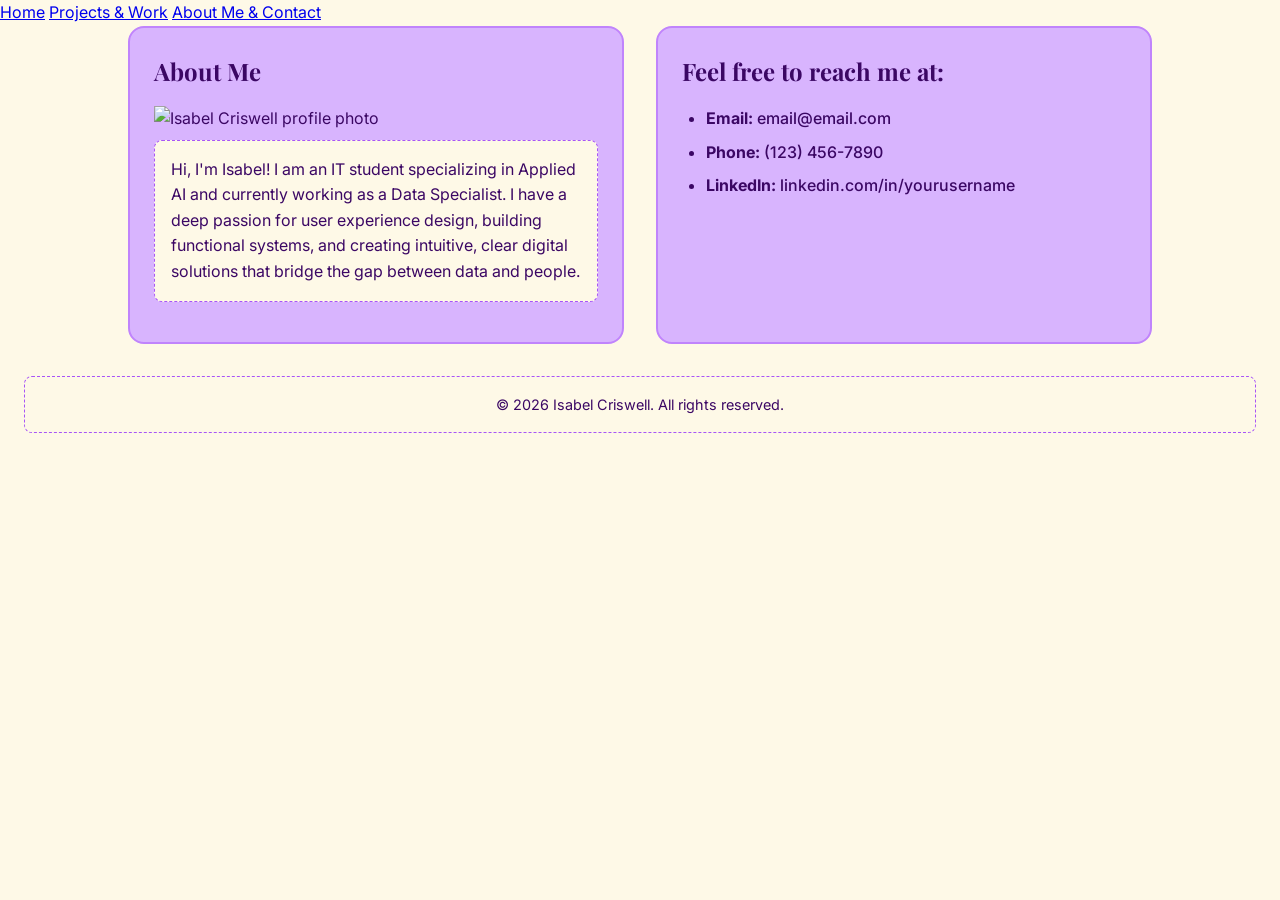
==== about.html @ f3558c69 "Initial commit for Project Milestone site" ====
<!DOCTYPE html>
<html lang="en">
<head>
    <meta charset="UTF-8">
    <meta name="viewport" content="width=device-width, initial-scale=1.0">
    <title>Document</title>
    
    <!-- GOOGLE FONTS (Serif Heading + Sans-Serif Body) -->
    <link rel="preconnect" href="https://fonts.googleapis.com">
    <link rel="preconnect" href="https://fonts.gstatic.com" crossorigin>
    <link href="https://fonts.googleapis.com/css2?family=Inter:wght@400;500;600&family=Playfair+Display:wght@600;700&display=swap" rel="stylesheet">

    <!-- LINKED CSS FILE -->
    <link rel="stylesheet" href="style.css">
</head>
<body>
    <!-- 1. NAVIGATION HEADER (Shared across all pages) -->
    <header>
        <nav>
            <a href="index.html">Home</a>
            <a href="projects.html">Projects &amp; Work</a>
            <a href="about.html">About Me &amp; Contact</a>
        </nav>
    </header>

    <!-- 2. MAIN ABOUT & CONTACT CONTENT -->
    <main class="grid-container">
        <!-- Profile / Bio Section -->
        <section class="card">
            <h1>About Me</h1>
            <!-- Placeholder for your profile picture from the wireframe -->
            <img src="placeholder.jpg" alt="Isabel Criswell profile photo" width="200">
            
            <p>Hi, I'm Isabel! I am an IT student specializing in Applied AI and currently working as a Data Specialist. I have a deep passion for user experience design, building functional systems, and creating intuitive, clear digital solutions that bridge the gap between data and people.</p>
        </section>

        <!-- Contact Section from your wireframe checklist -->
        <section class="card">
            <h2>Feel free to reach me at:</h2>
            <ul>
                <li><strong>Email:</strong> email@email.com</li>
                <li><strong>Phone:</strong> (123) 456-7890</li>
                <li><strong>LinkedIn:</strong> linkedin.com/in/yourusername</li>
            </ul>
        </section>
    </main>

    <!-- 3. FOOTER -->
    <footer>
        <p>&copy; 2026 Isabel Criswell. All rights reserved.</p>
    </footer>
</body>
</html>
---- style.css ----
/* =========================================================
   PALETTE & TYPOGRAPHY
   - Background: Eggshell (#FEF9E7)
   - Accents / Cards: Soft Lilac (#D8B4FE)
   - Text & Nav: Dark Purple (#3B0764)
   - Fonts: Playfair Display (Serif) + Inter (Sans-Serif)
   ========================================================= */

* {
  box-sizing: border-box; /* Prevents horizontal scroll */
}

body {
  font-family: 'Inter', system-ui, -apple-system, sans-serif;
  background-color: #FEF9E7;
  color: #3B0764;
  line-height: 1.6;
  margin: 0;
  padding: 0;
}

/* Serif font for headings */
h1, h2, h3 {
  font-family: 'Playfair Display', Georgia, serif;
  color: #3B0764;
  margin-top: 0;
  margin-bottom: 16px; /* 8px system (16px) */
}

/* =========================================================
   1. FLEXBOX NAVIGATION (Header)
   Requirement: Flexbox multi-element layout & ID Selector (#main-nav)
   ========================================================= */
#main-nav {
  background-color: #3B0764;
  margin-bottom: 32px; /* 8px system (32px) */
  padding: 16px 24px;  /* 8px system (16px / 24px) */
  border-bottom: 4px solid #D8B4FE;
}

#main-nav nav {
  display: flex;
  flex-direction: column; /* Mobile first: stacked menu */
  align-items: center;
  gap: 16px; /* 8px system */
}

#main-nav a {
  color: #FEF9E7;
  text-decoration: none;
  font-weight: 600;
  letter-spacing: 0.5px;
}

#main-nav a:hover {
  color: #D8B4FE;
}

/* =========================================================
   2. CLASS SELECTOR (.card) & TYPE SELECTOR (p)
   ========================================================= */
.card {
  background-color: #D8B4FE;
  padding: 24px;              /* 8px system */
  border: 2px solid #C084FC;
  border-radius: 16px;        /* 8px system */
  height: 100%;
}

p {
  color: #3B0764;
  margin-top: 8px;            /* 8px system */
  margin-bottom: 16px;        /* 8px system */
  padding: 16px;              /* 8px system */
  border: 1px dashed #A855F7;
  background-color: #FEF9E7;
  border-radius: 8px;         /* 8px system */
}

ul {
  padding-left: 24px;
}

li {
  margin-bottom: 8px;
  font-weight: 500;
}

footer {
  text-align: center;
  padding: 24px;
  color: #581C87;
  font-size: 0.9rem;
}

/* =========================================================
   3. RESPONSIVENESS & MEDIA QUERIES
   ========================================================= */

/* Mobile Default (320px) */
.grid-container {
  display: block;
  padding: 0 16px;
  max-width: 100%;
}

.card {
  margin-bottom: 24px;
}

/* MEDIA QUERY 1: Tablet Breakpoint (768px and up) */
@media (min-width: 768px) {
  #main-nav nav {
    flex-direction: row;
    justify-content: center;
    gap: 32px;
  }

  .grid-container {
    display: grid;
    grid-template-columns: repeat(2, 1fr); /* 2-column Grid */
    gap: 24px;
    padding: 0 32px;
    max-width: 900px;
    margin: 0 auto;
  }

  .card {
    margin-bottom: 0;
  }
}

/* MEDIA QUERY 2: Desktop Breakpoint (1200px and up) */
@media (min-width: 1200px) {
  .grid-container {
    max-width: 1120px; /* Constrains line length for desktop */
    gap: 32px;
    padding: 0 48px;
  }

  #main-nav {
    padding: 24px 48px;
  }
}
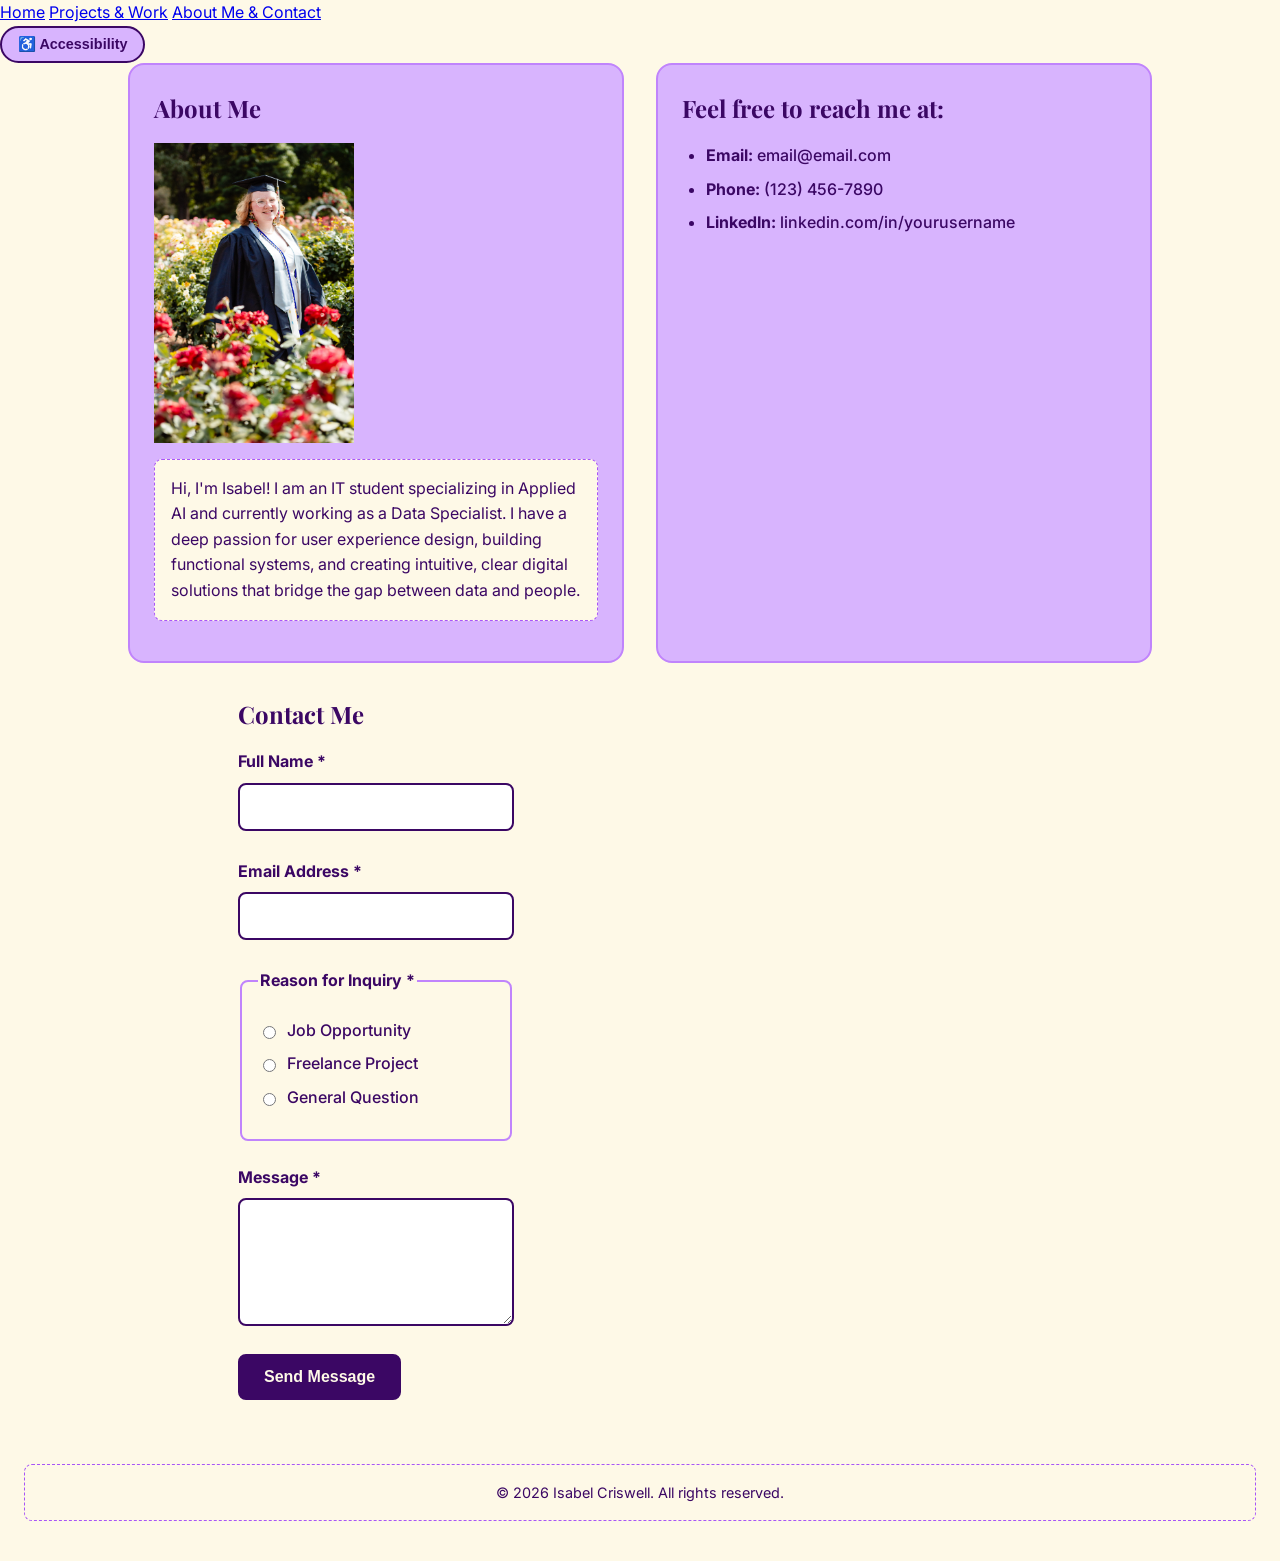
==== commit 1200daad: "Complete Milestone 3 accesibility, contact form, and README updates" ====
--- a/about.html
+++ b/about.html
@@ -14,13 +14,24 @@
     <link rel="stylesheet" href="style.css">
 </head>
 <body>
-    <!-- 1. NAVIGATION HEADER (Shared across all pages) -->
+   <!-- 1. NAVIGATION HEADER (Shared across all pages) -->
     <header>
         <nav>
             <a href="index.html">Home</a>
             <a href="projects.html">Projects &amp; Work</a>
             <a href="about.html">About Me &amp; Contact</a>
         </nav>
+
+        <!-- Accessibility Options Dropdown -->
+  <div class="a11y-dropdown">
+    <button id="a11y-toggle-btn" aria-expanded="false" aria-controls="a11y-menu" aria-label="Accessibility Options">
+      <span>♿ Accessibility</span>
+    </button>
+    <div id="a11y-menu" class="a11y-menu-content" hidden>
+      <button type="button" id="toggle-text-size">Toggle Larger Text</button>
+      <button type="button" id="toggle-high-contrast">Toggle High Contrast</button>
+    </div>
+  </div>
     </header>
 
     <!-- 2. MAIN ABOUT & CONTACT CONTENT -->
@@ -29,7 +40,7 @@
         <section class="card">
             <h1>About Me</h1>
             <!-- Placeholder for your profile picture from the wireframe -->
-            <img src="placeholder.jpg" alt="Isabel Criswell profile photo" width="200">
+            <img src="profile.jpg" alt="Isabel Criswell profile photo" width="200">
             
             <p>Hi, I'm Isabel! I am an IT student specializing in Applied AI and currently working as a Data Specialist. I have a deep passion for user experience design, building functional systems, and creating intuitive, clear digital solutions that bridge the gap between data and people.</p>
         </section>
@@ -43,6 +54,53 @@
                 <li><strong>LinkedIn:</strong> linkedin.com/in/yourusername</li>
             </ul>
         </section>
+
+        <section id="contact-section">
+  <h2>Contact Me</h2>
+  
+  <form id="contact-form" novalidate>
+    <!-- Field 1: Name -->
+    <div class="form-group">
+      <label for="full-name">Full Name <span class="required">*</span></label>
+      <input type="text" id="full-name" name="full-name" required aria-describedby="name-error" />
+      <span class="error-message" id="name-error" role="alert"></span>
+    </div>
+
+    <!-- Field 2: Email -->
+    <div class="form-group">
+      <label for="email">Email Address <span class="required">*</span></label>
+      <input type="email" id="email" name="email" required aria-describedby="email-error" />
+      <span class="error-message" id="email-error" role="alert"></span>
+    </div>
+
+    <!-- Field 3: Topic (Fieldset & Legend for grouped inputs) -->
+    <fieldset class="form-group">
+      <legend>Reason for Inquiry <span class="required">*</span></legend>
+      <div class="radio-option">
+        <input type="radio" id="reason-job" name="reason" value="job" required />
+        <label for="reason-job">Job Opportunity</label>
+      </div>
+      <div class="radio-option">
+        <input type="radio" id="reason-freelance" name="reason" value="freelance" />
+        <label for="reason-freelance">Freelance Project</label>
+      </div>
+      <div class="radio-option">
+        <input type="radio" id="reason-other" name="reason" value="other" />
+        <label for="reason-other">General Question</label>
+      </div>
+      <span class="error-message" id="reason-error" role="alert"></span>
+    </fieldset>
+
+    <!-- Field 4: Message -->
+    <div class="form-group">
+      <label for="message">Message <span class="required">*</span></label>
+      <textarea id="message" name="message" rows="5" required aria-describedby="message-error"></textarea>
+      <span class="error-message" id="message-error" role="alert"></span>
+    </div>
+
+    <button type="submit" class="btn-submit">Send Message</button>
+  </form>
+</section>
     </main>
 
     <!-- 3. FOOTER -->
--- a/style.css
+++ b/style.css
@@ -1,19 +1,29 @@
 /* =========================================================
-   PALETTE & TYPOGRAPHY
+   PALETTE & TYPOGRAPHY VARIABLES
    - Background: Eggshell (#FEF9E7)
-   - Accents / Cards: Soft Lilac (#D8B4FE)
-   - Text & Nav: Dark Purple (#3B0764)
-   - Fonts: Playfair Display (Serif) + Inter (Sans-Serif)
-   ========================================================= */
+   - Cards / Accents: Soft Lilac (#D8B4FE)
+   - Text & Headers: Dark Purple (#3B0764)
+   - Error Text: Deep Crimson (#991B1B)
+   - System Spacing: Multiples of 8px
+   ========================================================= */
+
+:root {
+  --bg-eggshell: #FEF9E7;
+  --text-purple: #3B0764;
+  --accent-lilac: #D8B4FE;
+  --border-purple: #C084FC;
+  --dashed-purple: #A855F7;
+  --error-red: #991B1B;
+}
 
 * {
-  box-sizing: border-box; /* Prevents horizontal scroll */
+  box-sizing: border-box;
 }
 
 body {
   font-family: 'Inter', system-ui, -apple-system, sans-serif;
-  background-color: #FEF9E7;
-  color: #3B0764;
+  background-color: var(--bg-eggshell);
+  color: var(--text-purple);
   line-height: 1.6;
   margin: 0;
   padding: 0;
@@ -22,59 +32,247 @@
 /* Serif font for headings */
 h1, h2, h3 {
   font-family: 'Playfair Display', Georgia, serif;
-  color: #3B0764;
+  color: var(--text-purple);
   margin-top: 0;
-  margin-bottom: 16px; /* 8px system (16px) */
-}
-
-/* =========================================================
-   1. FLEXBOX NAVIGATION (Header)
-   Requirement: Flexbox multi-element layout & ID Selector (#main-nav)
+  margin-bottom: 16px; /* 8px system */
+}
+
+/* Paragraph styling */
+p {
+  color: var(--text-purple);
+  margin-top: 8px;
+  margin-bottom: 16px;
+  padding: 16px;
+  border: 1px dashed var(--dashed-purple);
+  background-color: var(--bg-eggshell);
+  border-radius: 8px;
+}
+
+/* =========================================================
+   1. FLEXBOX NAVIGATION & HEADER
    ========================================================= */
 #main-nav {
-  background-color: #3B0764;
-  margin-bottom: 32px; /* 8px system (32px) */
-  padding: 16px 24px;  /* 8px system (16px / 24px) */
-  border-bottom: 4px solid #D8B4FE;
+  background-color: var(--text-purple);
+  margin-bottom: 32px;
+  padding: 16px 24px;
+  border-bottom: 4px solid var(--accent-lilac);
+  display: flex;
+  flex-direction: column;
+  align-items: center;
+  gap: 16px;
 }
 
 #main-nav nav {
   display: flex;
-  flex-direction: column; /* Mobile first: stacked menu */
+  flex-direction: column;
   align-items: center;
-  gap: 16px; /* 8px system */
+  gap: 16px;
 }
 
 #main-nav a {
-  color: #FEF9E7;
+  color: var(--bg-eggshell);
   text-decoration: none;
   font-weight: 600;
   letter-spacing: 0.5px;
 }
 
-#main-nav a:hover {
-  color: #D8B4FE;
-}
-
-/* =========================================================
-   2. CLASS SELECTOR (.card) & TYPE SELECTOR (p)
+#main-nav a:hover,
+#main-nav a:focus {
+  color: var(--accent-lilac);
+  outline: 2px auto var(--accent-lilac);
+}
+
+/* =========================================================
+   2. ACCESSIBILITY DROPDOWN MENU
+   ========================================================= */
+.a11y-dropdown {
+  position: relative;
+}
+
+#a11y-toggle-btn {
+  background-color: var(--accent-lilac);
+  color: var(--text-purple);
+  border: 2px solid var(--text-purple);
+  padding: 8px 16px;
+  border-radius: 20px;
+  font-weight: 700;
+  font-size: 0.9rem;
+  cursor: pointer;
+}
+
+#a11y-toggle-btn:hover,
+#a11y-toggle-btn:focus {
+  background-color: var(--bg-eggshell);
+  outline: 3px solid var(--text-purple);
+}
+
+.a11y-menu-content {
+  position: absolute;
+  right: 0;
+  top: 130%;
+  background-color: var(--bg-eggshell);
+  border: 2px solid var(--text-purple);
+  border-radius: 8px;
+  padding: 8px;
+  box-shadow: 0 4px 12px rgba(0, 0, 0, 0.2);
+  display: flex;
+  flex-direction: column;
+  gap: 8px;
+  z-index: 100;
+  min-width: 180px;
+}
+
+.a11y-menu-content[hidden] {
+  display: none;
+}
+
+.a11y-menu-content button {
+  background: var(--accent-lilac);
+  color: var(--text-purple);
+  border: 1px solid var(--text-purple);
+  padding: 8px 12px;
+  border-radius: 4px;
+  cursor: pointer;
+  text-align: left;
+  font-weight: 600;
+  font-size: 0.85rem;
+}
+
+.a11y-menu-content button:hover,
+.a11y-menu-content button:focus {
+  background-color: var(--text-purple);
+  color: var(--bg-eggshell);
+}
+
+/* Toggleable States */
+body.large-text {
+  font-size: 1.25rem;
+}
+
+body.high-contrast {
+  background-color: #000000 !important;
+  color: #FFFF00 !important;
+}
+
+body.high-contrast h1,
+body.high-contrast h2,
+body.high-contrast h3,
+body.high-contrast p,
+body.high-contrast label,
+body.high-contrast legend,
+body.high-contrast a {
+  color: #FFFF00 !important;
+  background-color: #000000 !important;
+  border-color: #FFFF00 !important;
+}
+
+body.high-contrast .card {
+  background-color: #111111 !important;
+  border: 2px solid #FFFF00 !important;
+}
+
+/* =========================================================
+   3. ACCESSIBLE CONTACT FORM STYLING
+   ========================================================= */
+#contact-section {
+  max-width: 640px;
+  margin: 0 auto 32px auto;
+  padding: 0 16px;
+}
+
+.form-group {
+  margin-bottom: 24px;
+  display: flex;
+  flex-direction: column;
+}
+
+label, legend {
+  font-weight: 700;
+  margin-bottom: 8px;
+  color: var(--text-purple);
+}
+
+fieldset.form-group {
+  border: 2px solid var(--border-purple);
+  border-radius: 8px;
+  padding: 16px;
+  background-color: var(--bg-eggshell);
+}
+
+.radio-option {
+  display: flex;
+  align-items: center;
+  gap: 8px;
+  margin-bottom: 8px;
+}
+
+.radio-option label {
+  margin-bottom: 0;
+  font-weight: 500;
+}
+
+input[type="text"],
+input[type="email"],
+textarea {
+  padding: 12px;
+  border: 2px solid var(--text-purple);
+  border-radius: 8px;
+  font-size: 1rem;
+  font-family: inherit;
+  color: var(--text-purple);
+  background-color: #FFFFFF;
+}
+
+input[type="text"]:focus,
+input[type="email"]:focus,
+textarea:focus {
+  outline: 3px solid var(--dashed-purple);
+  border-color: var(--text-purple);
+}
+
+/* High contrast error messages (passes WCAG AA) */
+.error-message {
+  color: var(--error-red);
+  font-size: 0.875rem;
+  font-weight: 700;
+  margin-top: 4px;
+}
+
+/* Strip default paragraph styles if inside error message */
+.error-message p {
+  border: none;
+  padding: 0;
+  margin: 0;
+  background: transparent;
+}
+
+.btn-submit {
+  background-color: var(--text-purple);
+  color: var(--bg-eggshell);
+  padding: 12px 24px;
+  font-size: 1rem;
+  font-weight: 700;
+  border: 2px solid var(--text-purple);
+  border-radius: 8px;
+  cursor: pointer;
+}
+
+.btn-submit:hover,
+.btn-submit:focus {
+  background-color: var(--accent-lilac);
+  color: var(--text-purple);
+  outline: 2px auto var(--text-purple);
+}
+
+/* =========================================================
+   4. CARDS & GRID LAYOUT
    ========================================================= */
 .card {
-  background-color: #D8B4FE;
-  padding: 24px;              /* 8px system */
-  border: 2px solid #C084FC;
-  border-radius: 16px;        /* 8px system */
+  background-color: var(--accent-lilac);
+  padding: 24px;
+  border: 2px solid var(--border-purple);
+  border-radius: 16px;
   height: 100%;
-}
-
-p {
-  color: #3B0764;
-  margin-top: 8px;            /* 8px system */
-  margin-bottom: 16px;        /* 8px system */
-  padding: 16px;              /* 8px system */
-  border: 1px dashed #A855F7;
-  background-color: #FEF9E7;
-  border-radius: 8px;         /* 8px system */
 }
 
 ul {
@@ -89,15 +287,10 @@
 footer {
   text-align: center;
   padding: 24px;
-  color: #581C87;
+  color: var(--text-purple);
   font-size: 0.9rem;
 }
 
-/* =========================================================
-   3. RESPONSIVENESS & MEDIA QUERIES
-   ========================================================= */
-
-/* Mobile Default (320px) */
 .grid-container {
   display: block;
   padding: 0 16px;
@@ -108,17 +301,25 @@
   margin-bottom: 24px;
 }
 
+/* =========================================================
+   5. RESPONSIVENESS & MEDIA QUERIES
+   ========================================================= */
+
 /* MEDIA QUERY 1: Tablet Breakpoint (768px and up) */
 @media (min-width: 768px) {
+  #main-nav {
+    flex-direction: row;
+    justify-content: space-between;
+  }
+
   #main-nav nav {
     flex-direction: row;
-    justify-content: center;
     gap: 32px;
   }
 
   .grid-container {
     display: grid;
-    grid-template-columns: repeat(2, 1fr); /* 2-column Grid */
+    grid-template-columns: repeat(2, 1fr);
     gap: 24px;
     padding: 0 32px;
     max-width: 900px;
@@ -133,7 +334,7 @@
 /* MEDIA QUERY 2: Desktop Breakpoint (1200px and up) */
 @media (min-width: 1200px) {
   .grid-container {
-    max-width: 1120px; /* Constrains line length for desktop */
+    max-width: 1120px;
     gap: 32px;
     padding: 0 48px;
   }
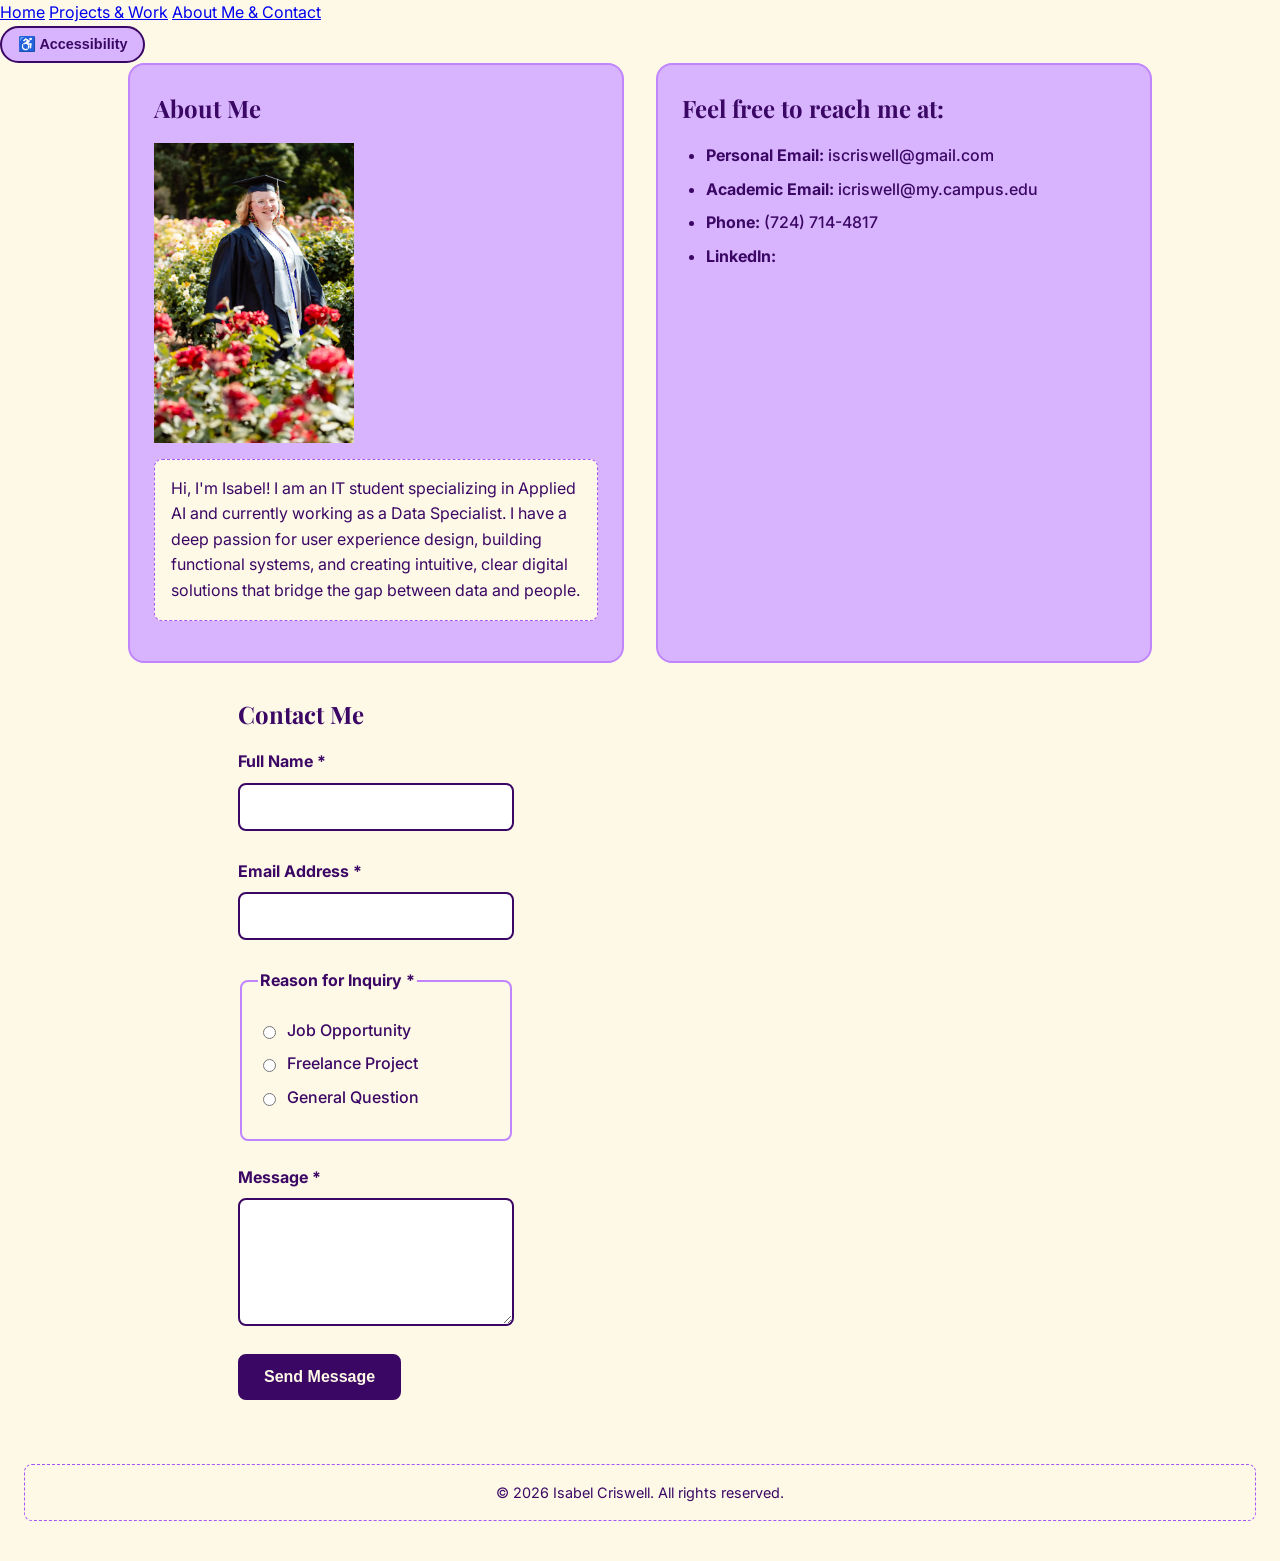
==== commit ab7fe960: "Fix accessibility dropdown menu script link and IDs" ====
--- a/about.html
+++ b/about.html
@@ -49,9 +49,12 @@
         <section class="card">
             <h2>Feel free to reach me at:</h2>
             <ul>
-                <li><strong>Email:</strong> email@email.com</li>
-                <li><strong>Phone:</strong> (123) 456-7890</li>
-                <li><strong>LinkedIn:</strong> linkedin.com/in/yourusername</li>
+                <li><strong>Personal Email:</strong> iscriswell@gmail.com</li>
+                <li><strong>Academic Email:</strong> icriswell@my.campus.edu</li>
+                <li><strong>Phone:</strong> (724) 714-4817</li>
+                <li><strong>LinkedIn:</strong> <linkedin class="com">
+                <in>
+                <isabelcriswell></isabelcriswell></li>
             </ul>
         </section>
 
@@ -107,5 +110,6 @@
     <footer>
         <p>&copy; 2026 Isabel Criswell. All rights reserved.</p>
     </footer>
+    <script src="main.js" defer></script>
 </body>
 </html>
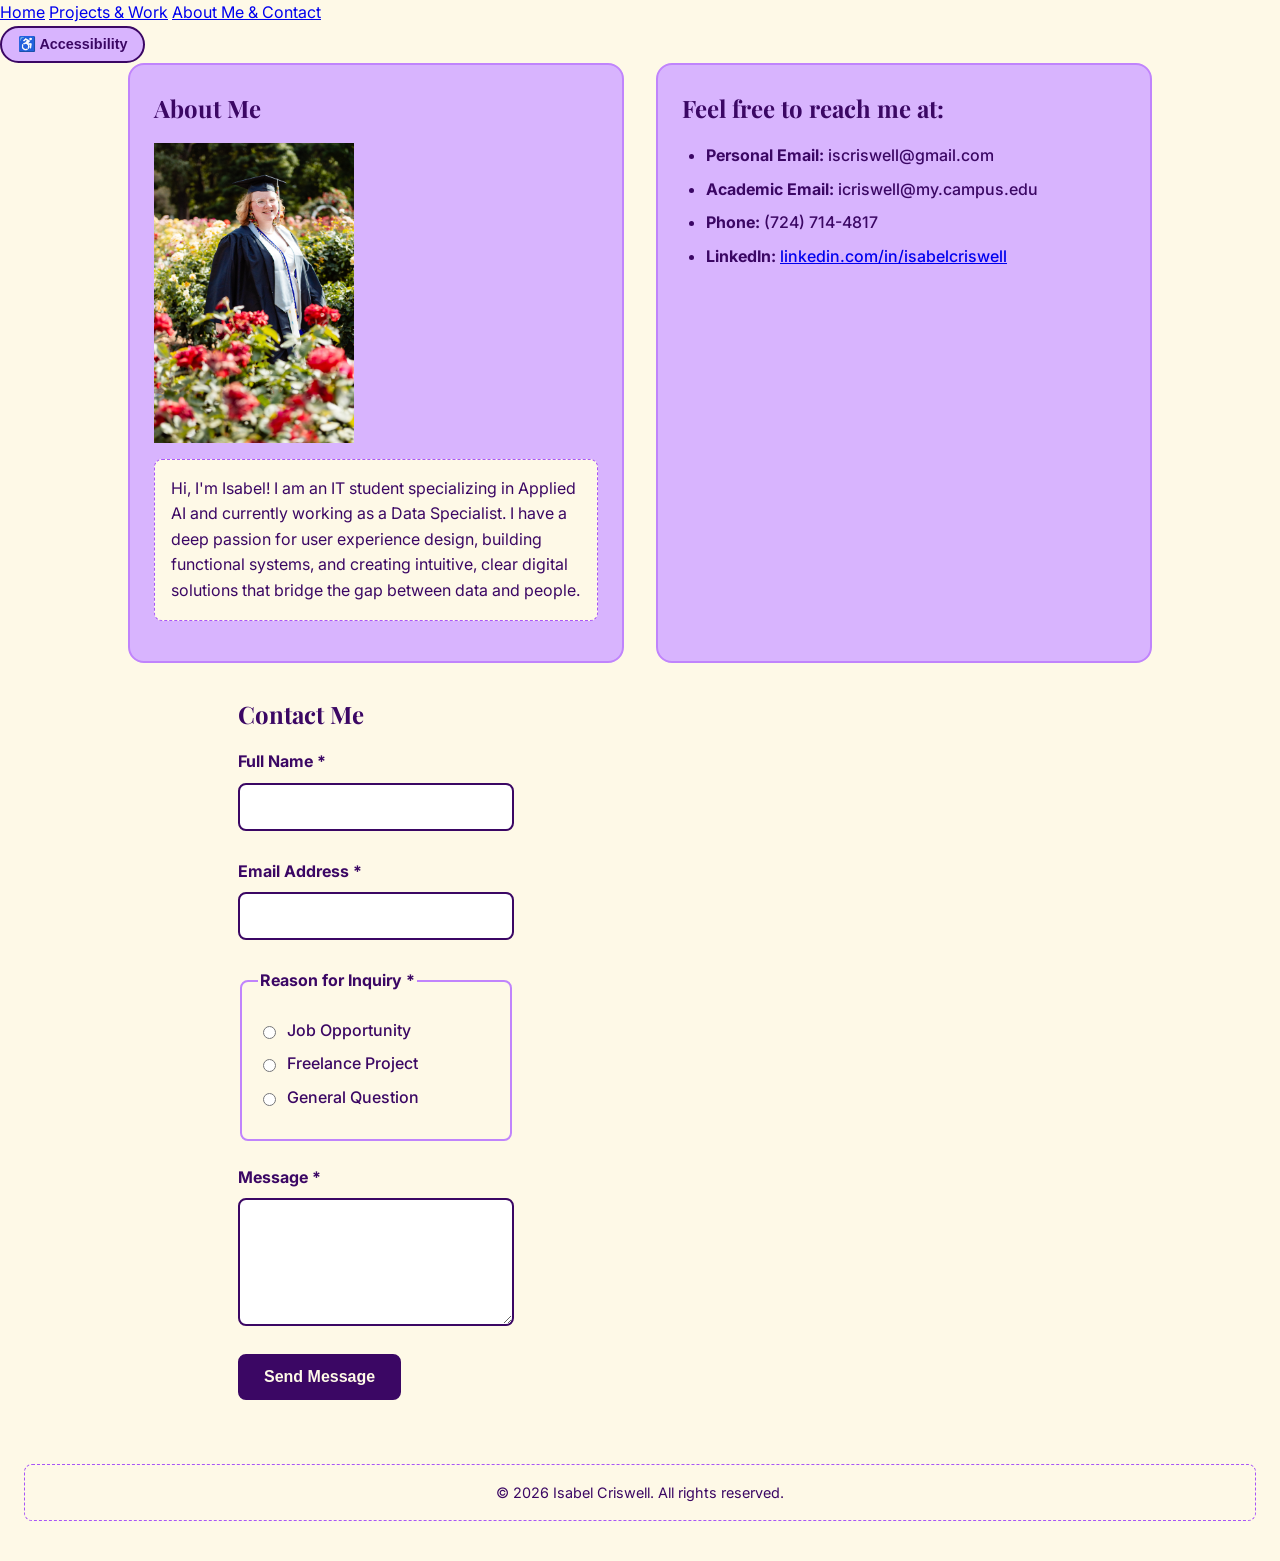
==== commit 2d2d7e7d: "Fixed broken LinkedIn link" ====
--- a/about.html
+++ b/about.html
@@ -52,9 +52,7 @@
                 <li><strong>Personal Email:</strong> iscriswell@gmail.com</li>
                 <li><strong>Academic Email:</strong> icriswell@my.campus.edu</li>
                 <li><strong>Phone:</strong> (724) 714-4817</li>
-                <li><strong>LinkedIn:</strong> <linkedin class="com">
-                <in>
-                <isabelcriswell></isabelcriswell></li>
+                <li><strong>LinkedIn:</strong> <a href="https://www.linkedin.com/in/isabelcriswell" target="_blank" rel="noopener noreferrer">linkedin.com/in/isabelcriswell</a></li>
             </ul>
         </section>
 
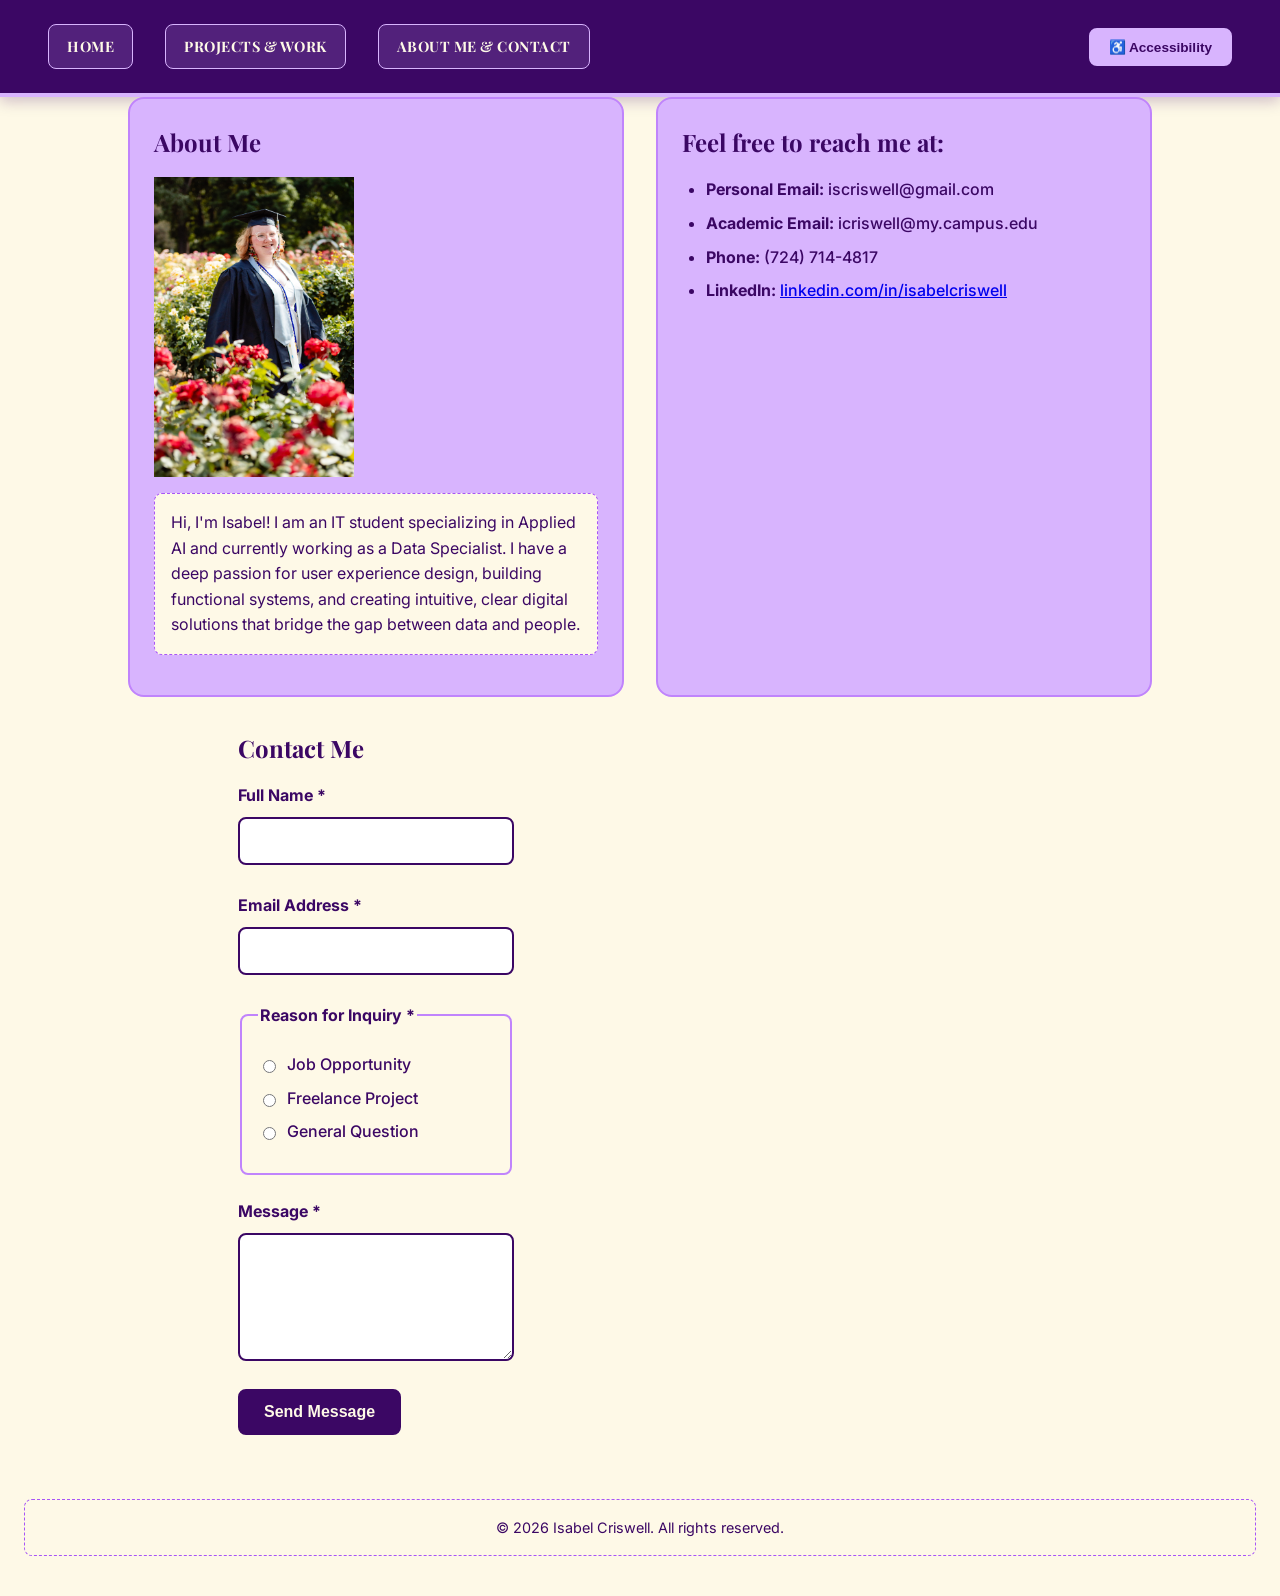
==== commit bfa088c9: "Convert navigation into header bar with button tabs and integrated accessibility dropdown" ====
--- a/about.html
+++ b/about.html
@@ -14,25 +14,24 @@
     <link rel="stylesheet" href="style.css">
 </head>
 <body>
-   <!-- 1. NAVIGATION HEADER (Shared across all pages) -->
-    <header>
-        <nav>
-            <a href="index.html">Home</a>
-            <a href="projects.html">Projects &amp; Work</a>
-            <a href="about.html">About Me &amp; Contact</a>
-        </nav>
+<header id="main-nav">
+  <nav aria-label="Main Navigation" class="nav-links">
+    <a href="index.html" class="nav-btn">HOME</a>
+    <a href="projects.html" class="nav-btn">PROJECTS & WORK</a>
+    <a href="contact.html" class="nav-btn">ABOUT ME & CONTACT</a>
+  </nav>
 
-        <!-- Accessibility Options Dropdown -->
+  <!-- Accessibility Dropdown inside the same header bar -->
   <div class="a11y-dropdown">
-    <button id="a11y-toggle-btn" aria-expanded="false" aria-controls="a11y-menu" aria-label="Accessibility Options">
-      <span>♿ Accessibility</span>
+    <button id="a11y-toggle-btn" type="button" aria-expanded="false" aria-controls="a11y-menu" aria-label="Accessibility Options">
+      ♿ Accessibility
     </button>
     <div id="a11y-menu" class="a11y-menu-content" hidden>
       <button type="button" id="toggle-text-size">Toggle Larger Text</button>
       <button type="button" id="toggle-high-contrast">Toggle High Contrast</button>
     </div>
   </div>
-    </header>
+</header>
 
     <!-- 2. MAIN ABOUT & CONTACT CONTENT -->
     <main class="grid-container">
--- a/style.css
+++ b/style.css
@@ -49,42 +49,59 @@
 }
 
 /* =========================================================
-   1. FLEXBOX NAVIGATION & HEADER
+   1. UNIFIED TOP HEADER BAR & NAVIGATION
    ========================================================= */
 #main-nav {
   background-color: var(--text-purple);
-  margin-bottom: 32px;
-  padding: 16px 24px;
+  padding: 12px 24px;
   border-bottom: 4px solid var(--accent-lilac);
+  box-shadow: 0 4px 14px rgba(59, 7, 100, 0.25);
   display: flex;
-  flex-direction: column;
+  flex-direction: column; /* Stacks nicely on tiny mobile screens */
   align-items: center;
+  justify-content: space-between;
   gap: 16px;
-}
-
-#main-nav nav {
+  width: 100%;
+}
+
+.nav-links {
   display: flex;
-  flex-direction: column;
+  flex-wrap: wrap;
+  justify-content: center;
   align-items: center;
-  gap: 16px;
-}
-
-#main-nav a {
-  color: var(--bg-eggshell);
-  text-decoration: none;
-  font-weight: 600;
+  gap: 12px;
+}
+
+/* Kills default blue link text & underlines entirely */
+#main-nav a,
+.nav-btn {
+  color: var(--bg-eggshell) !important;
+  text-decoration: none !important;
+  font-family: 'Playfair Display', Georgia, serif;
+  font-weight: 700;
+  font-size: 0.9rem;
   letter-spacing: 0.5px;
-}
-
+  padding: 10px 18px;
+  background-color: rgba(216, 180, 254, 0.15); /* Soft lilac tint fill */
+  border: 1px solid var(--accent-lilac);
+  border-radius: 8px;
+  transition: all 0.2s ease-in-out;
+  display: inline-block;
+}
+
+/* Hover & Focus state for Nav Buttons */
 #main-nav a:hover,
-#main-nav a:focus {
-  color: var(--accent-lilac);
-  outline: 2px auto var(--accent-lilac);
-}
-
-/* =========================================================
-   2. ACCESSIBILITY DROPDOWN MENU
-   ========================================================= */
+#main-nav a:focus,
+.nav-btn:hover,
+.nav-btn:focus {
+  background-color: var(--accent-lilac) !important;
+  color: var(--text-purple) !important;
+  transform: translateY(-2px);
+  box-shadow: 0 4px 10px rgba(0, 0, 0, 0.2);
+  outline: none;
+}
+
+/* Accessibility Dropdown aligned inside top bar */
 .a11y-dropdown {
   position: relative;
 }
@@ -92,34 +109,36 @@
 #a11y-toggle-btn {
   background-color: var(--accent-lilac);
   color: var(--text-purple);
-  border: 2px solid var(--text-purple);
-  padding: 8px 16px;
-  border-radius: 20px;
+  border: 2px solid var(--accent-lilac);
+  padding: 9px 18px;
+  border-radius: 8px;
   font-weight: 700;
-  font-size: 0.9rem;
+  font-size: 0.85rem;
   cursor: pointer;
+  transition: all 0.2s ease;
 }
 
 #a11y-toggle-btn:hover,
 #a11y-toggle-btn:focus {
   background-color: var(--bg-eggshell);
-  outline: 3px solid var(--text-purple);
+  color: var(--text-purple);
+  transform: translateY(-2px);
 }
 
 .a11y-menu-content {
   position: absolute;
   right: 0;
-  top: 130%;
+  top: 125%;
   background-color: var(--bg-eggshell);
   border: 2px solid var(--text-purple);
   border-radius: 8px;
   padding: 8px;
-  box-shadow: 0 4px 12px rgba(0, 0, 0, 0.2);
+  box-shadow: 0 6px 16px rgba(0, 0, 0, 0.3);
   display: flex;
   flex-direction: column;
   gap: 8px;
   z-index: 100;
-  min-width: 180px;
+  min-width: 190px;
 }
 
 .a11y-menu-content[hidden] {
@@ -131,7 +150,7 @@
   color: var(--text-purple);
   border: 1px solid var(--text-purple);
   padding: 8px 12px;
-  border-radius: 4px;
+  border-radius: 6px;
   cursor: pointer;
   text-align: left;
   font-weight: 600;
@@ -144,31 +163,105 @@
   color: var(--bg-eggshell);
 }
 
+/* Tablet & Desktop: Single sleek horizontal bar across top */
+@media (min-width: 768px) {
+  #main-nav {
+    flex-direction: row;
+    padding: 16px 32px;
+  }
+}
+
+  .a11y-menu-content {
+    right: 0;
+    transform: none; /* Align to right edge on desktop */
+  }
+
 /* Toggleable States */
 body.large-text {
   font-size: 1.25rem;
 }
 
+/* =========================================================
+   2. HIGH CONTRAST MODE (Lilac & White on Dark Eggplant)
+   ========================================================= */
 body.high-contrast {
-  background-color: #000000 !important;
-  color: #FFFF00 !important;
+  background-color: #0D0314 !important; /* Ultra-dark eggplant background */
+  color: #D8B4FE !important;             /* Lilac body text */
 }
 
 body.high-contrast h1,
 body.high-contrast h2,
 body.high-contrast h3,
+body.high-contrast legend,
+body.high-contrast label {
+  color: #FFFFFF !important;             /* Bright white headers */
+}
+
 body.high-contrast p,
-body.high-contrast label,
-body.high-contrast legend,
-body.high-contrast a {
-  color: #FFFF00 !important;
-  background-color: #000000 !important;
-  border-color: #FFFF00 !important;
-}
-
-body.high-contrast .card {
-  background-color: #111111 !important;
-  border: 2px solid #FFFF00 !important;
+body.high-contrast li {
+  color: #D8B4FE !important;
+  background-color: #1A0728 !important;  /* Dark purple card fill */
+  border-color: #D8B4FE !important;
+}
+
+body.high-contrast #main-nav {
+  background-color: #1A0728 !important;
+  border-bottom: 4px solid #D8B4FE !important;
+}
+
+body.high-contrast .nav-btn {
+  background-color: #0D0314 !important;
+  color: #D8B4FE !important;
+  border-color: #D8B4FE !important;
+}
+
+body.high-contrast .nav-btn:hover,
+body.high-contrast .nav-btn:focus {
+  background-color: #D8B4FE !important;
+  color: #0D0314 !important;
+}
+
+body.high-contrast #main-nav a {
+  color: #FFFFFF !important;
+}
+
+body.high-contrast #main-nav a:hover,
+body.high-contrast #main-nav a:focus {
+  color: #D8B4FE !important;
+  background-color: rgba(216, 180, 254, 0.2) !important;
+}
+
+body.high-contrast .card,
+body.high-contrast fieldset.form-group {
+  background-color: #1A0728 !important;
+  border: 2px solid #D8B4FE !important;
+  color: #D8B4FE !important;
+}
+
+body.high-contrast input[type="text"],
+body.high-contrast input[type="email"],
+body.high-contrast textarea {
+  background-color: #0D0314 !important;
+  color: #FFFFFF !important;
+  border-color: #D8B4FE !important;
+}
+
+body.high-contrast #a11y-toggle-btn,
+body.high-contrast .btn-submit {
+  background-color: #D8B4FE !important;
+  color: #0D0314 !important;
+  border-color: #FFFFFF !important;
+}
+
+body.high-contrast .a11y-menu-content {
+  background-color: #1A0728 !important;
+  border-color: #D8B4FE !important;
+}
+
+body.high-contrast .a11y-menu-content button {
+  background-color: #0D0314 !important;
+  color: #D8B4FE !important;
+  border-color: #D8B4FE !important;
 }
 
 /* =========================================================
